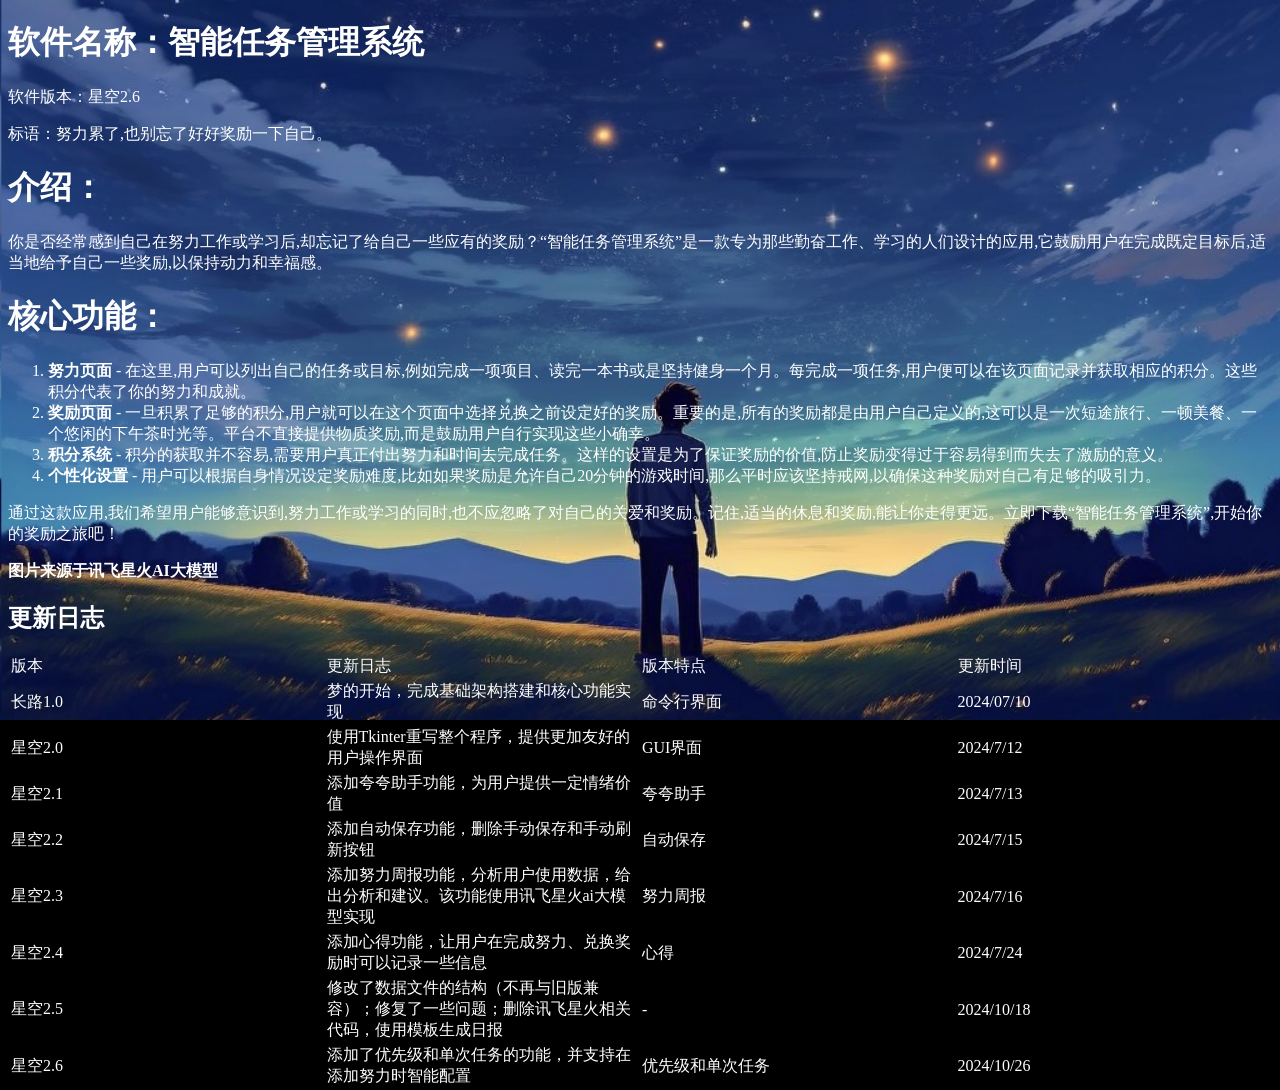
==== interdoction/index.html @ 84b58ace "上传2.6版本" ====
<!DOCTYPE html>
<html lang="zh">
<head>
    <meta charset="UTF-8">
    <title>智能任务管理系统</title>
    <link rel="stylesheet" type="text/css" href="css.css">
</head>
<body>
    <h1>软件名称：智能任务管理系统</h1>
    <p>软件版本：星空2.6</p>
    <p>标语：努力累了,也别忘了好好奖励一下自己。</p>
    <h1>介绍：</h1>
    <p>你是否经常感到自己在努力工作或学习后,却忘记了给自己一些应有的奖励？“智能任务管理系统”是一款专为那些勤奋工作、学习的人们设计的应用,它鼓励用户在完成既定目标后,适当地给予自己一些奖励,以保持动力和幸福感。</p>
    <h1>核心功能：</h1>
    <ol>
        <li><strong>努力页面</strong> - 在这里,用户可以列出自己的任务或目标,例如完成一项项目、读完一本书或是坚持健身一个月。每完成一项任务,用户便可以在该页面记录并获取相应的积分。这些积分代表了你的努力和成就。</li>
        <li><strong>奖励页面</strong> - 一旦积累了足够的积分,用户就可以在这个页面中选择兑换之前设定好的奖励。重要的是,所有的奖励都是由用户自己定义的,这可以是一次短途旅行、一顿美餐、一个悠闲的下午茶时光等。平台不直接提供物质奖励,而是鼓励用户自行实现这些小确幸。</li>
        <li><strong>积分系统</strong> - 积分的获取并不容易,需要用户真正付出努力和时间去完成任务。这样的设置是为了保证奖励的价值,防止奖励变得过于容易得到而失去了激励的意义。</li>
        <li><strong>个性化设置</strong> - 用户可以根据自身情况设定奖励难度,比如如果奖励是允许自己20分钟的游戏时间,那么平时应该坚持戒网,以确保这种奖励对自己有足够的吸引力。</li>
    </ol>
    <p>通过这款应用,我们希望用户能够意识到,努力工作或学习的同时,也不应忽略了对自己的关爱和奖励。记住,适当的休息和奖励,能让你走得更远。立即下载“智能任务管理系统”,开始你的奖励之旅吧！</p>
    <b>图片来源于讯飞星火AI大模型</b>
    <h2>更新日志</h2>
    <table>
        <tbody>
          <tr>
            <td>版本</td>
            <td>更新日志</td>
            <td>版本特点</td>
            <td>更新时间</td>
          </tr>
          <tr>
            <td>长路1.0</td>
            <td>梦的开始，完成基础架构搭建和核心功能实现</td>
            <td>命令行界面</td>
            <td>2024/07/10</td>
          </tr>
          <tr>
            <td>星空2.0</td>
            <td>使用Tkinter重写整个程序，提供更加友好的用户操作界面</td>
            <td>GUI界面</td>
            <td>2024/7/12</td>
          </tr>
          <tr>
            <td>星空2.1<br></td>
            <td>添加夸夸助手功能，为用户提供一定情绪价值</td>
            <td>夸夸助手</td>
            <td>2024/7/13</td>
          </tr>
          <tr>
            <td>星空2.2<br></td>
            <td>添加自动保存功能，删除手动保存和手动刷新按钮</td>
            <td>自动保存</td>
            <td>2024/7/15</td>
          </tr>
          <tr>
            <td>星空2.3<br></td>
            <td>添加努力周报功能，分析用户使用数据，给出分析和建议。该功能使用讯飞星火ai大模型实现</td>
            <td>努力周报</td>
            <td>2024/7/16</td>
          </tr>
          <tr>
            <td>星空2.4<br></td>
            <td>添加心得功能，让用户在完成努力、兑换奖励时可以记录一些信息</td>
            <td>心得</td>
            <td>2024/7/24</td>
          </tr>
          <tr>
            <td>星空2.5<br></td>
            <td>修改了数据文件的结构（不再与旧版兼容）；修复了一些问题；删除讯飞星火相关代码，使用模板生成日报</td>
            <td>-</td>
            <td>2024/10/18</td>
          </tr>
          <tr>
            <td>星空2.6<br></td>
            <td>添加了优先级和单次任务的功能，并支持在添加努力时智能配置</td>
            <td>优先级和单次任务</td>
            <td>2024/10/26</td>
          </tr>
        </tbody>
        <colgroup>
          <col style="width: 25%;">
          <col style="width: 25%;">
          <col style="width: 25%;">
          <col style="width: 25%;">
        </colgroup>
      </table>
</body>
</html>
---- interdoction/css.css ----
html{
    width: 100%;
    height: 100%;
}
body {
    background-image: url('./background.jpg');
    background-color: #000000;
    background-repeat: no-repeat;
    background-size: 100% auto;
}
*{
    color: white;
}
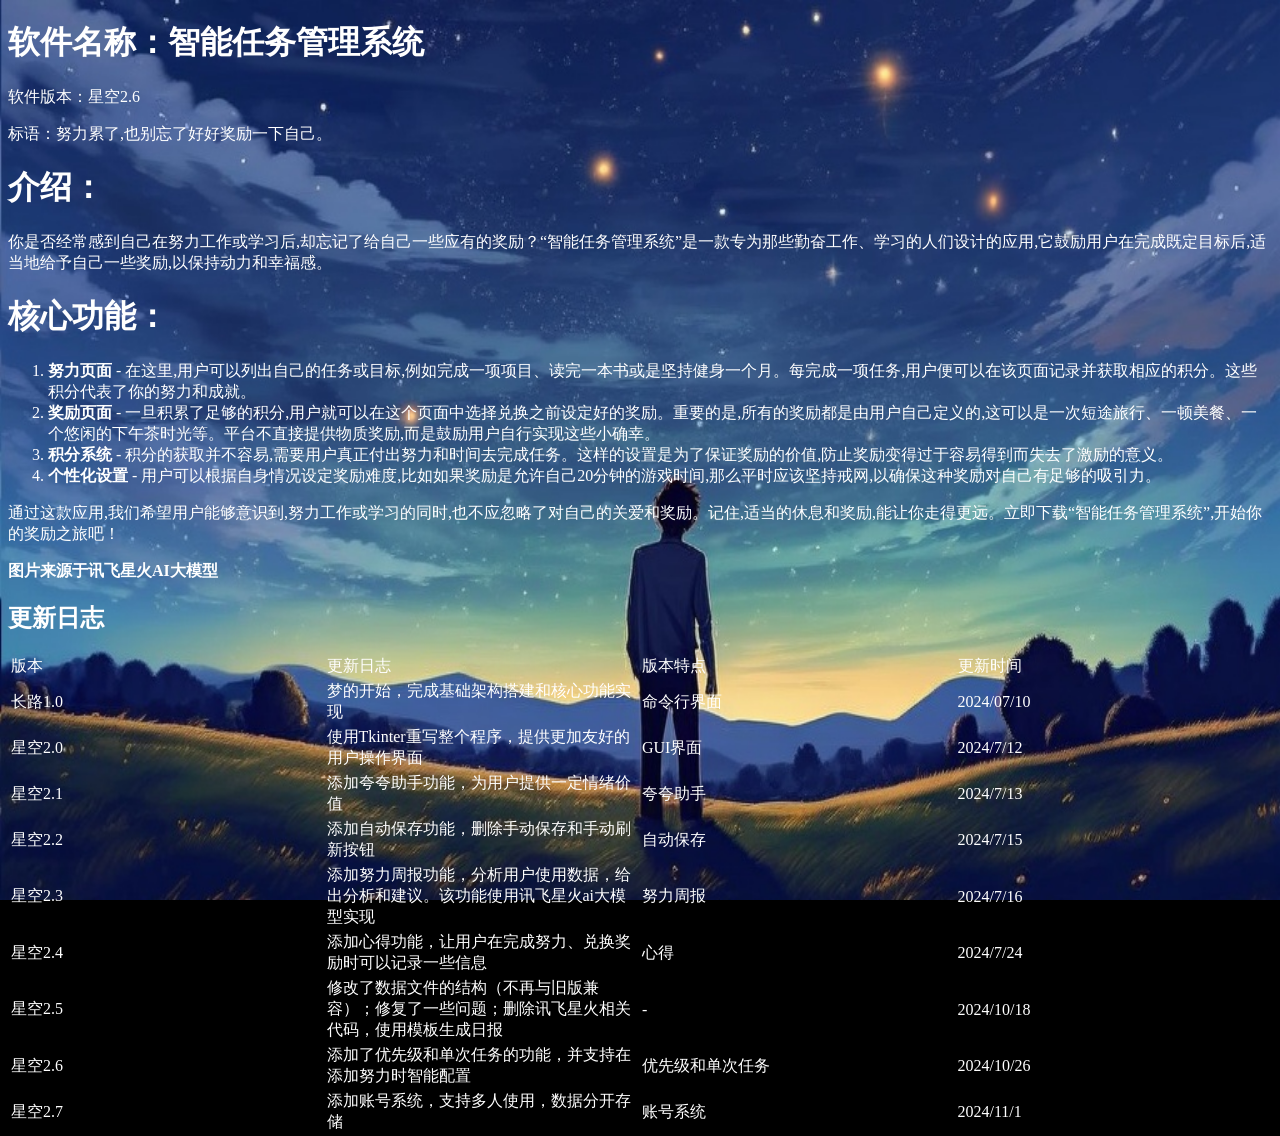
==== commit 291dbc1b: "添加账号系统，支持多人使用，数据分开存储" ====
--- a/interdoction/index.html
+++ b/interdoction/index.html
@@ -77,6 +77,12 @@
             <td>优先级和单次任务</td>
             <td>2024/10/26</td>
           </tr>
+          <tr>
+            <td>星空2.7<br></td>
+            <td>添加账号系统，支持多人使用，数据分开存储</td>
+            <td>账号系统</td>
+            <td>2024/11/1</td>
+          </tr>
         </tbody>
         <colgroup>
           <col style="width: 25%;">
--- a/interdoction/css.css
+++ b/interdoction/css.css
@@ -4,9 +4,12 @@
 }
 body {
     background-image: url('./background.jpg');
+    background-repeat: no-repeat;
+    /*background-position: center top;*/
+    background-size: 100% 100%;
+    background-attachment: fixed;
     background-color: #000000;
     background-repeat: no-repeat;
-    background-size: 100% auto;
 }
 *{
     color: white;
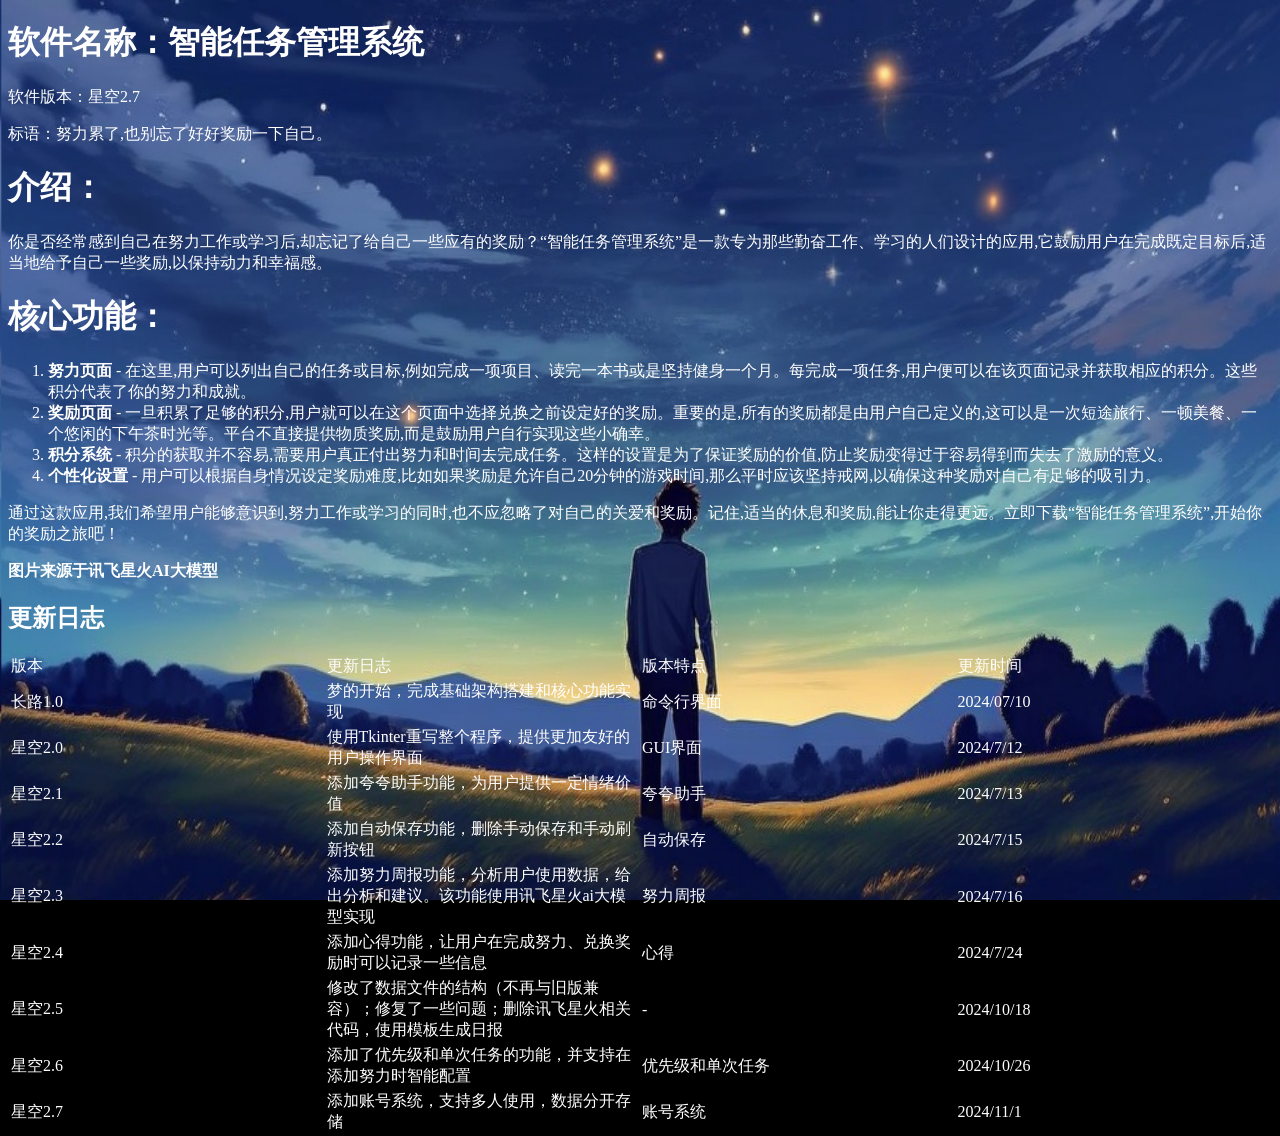
==== commit 7be5a82d: "修改介绍中的软件版本" ====
--- a/interdoction/index.html
+++ b/interdoction/index.html
@@ -7,7 +7,7 @@
 </head>
 <body>
     <h1>软件名称：智能任务管理系统</h1>
-    <p>软件版本：星空2.6</p>
+    <p>软件版本：星空2.7</p>
     <p>标语：努力累了,也别忘了好好奖励一下自己。</p>
     <h1>介绍：</h1>
     <p>你是否经常感到自己在努力工作或学习后,却忘记了给自己一些应有的奖励？“智能任务管理系统”是一款专为那些勤奋工作、学习的人们设计的应用,它鼓励用户在完成既定目标后,适当地给予自己一些奖励,以保持动力和幸福感。</p>
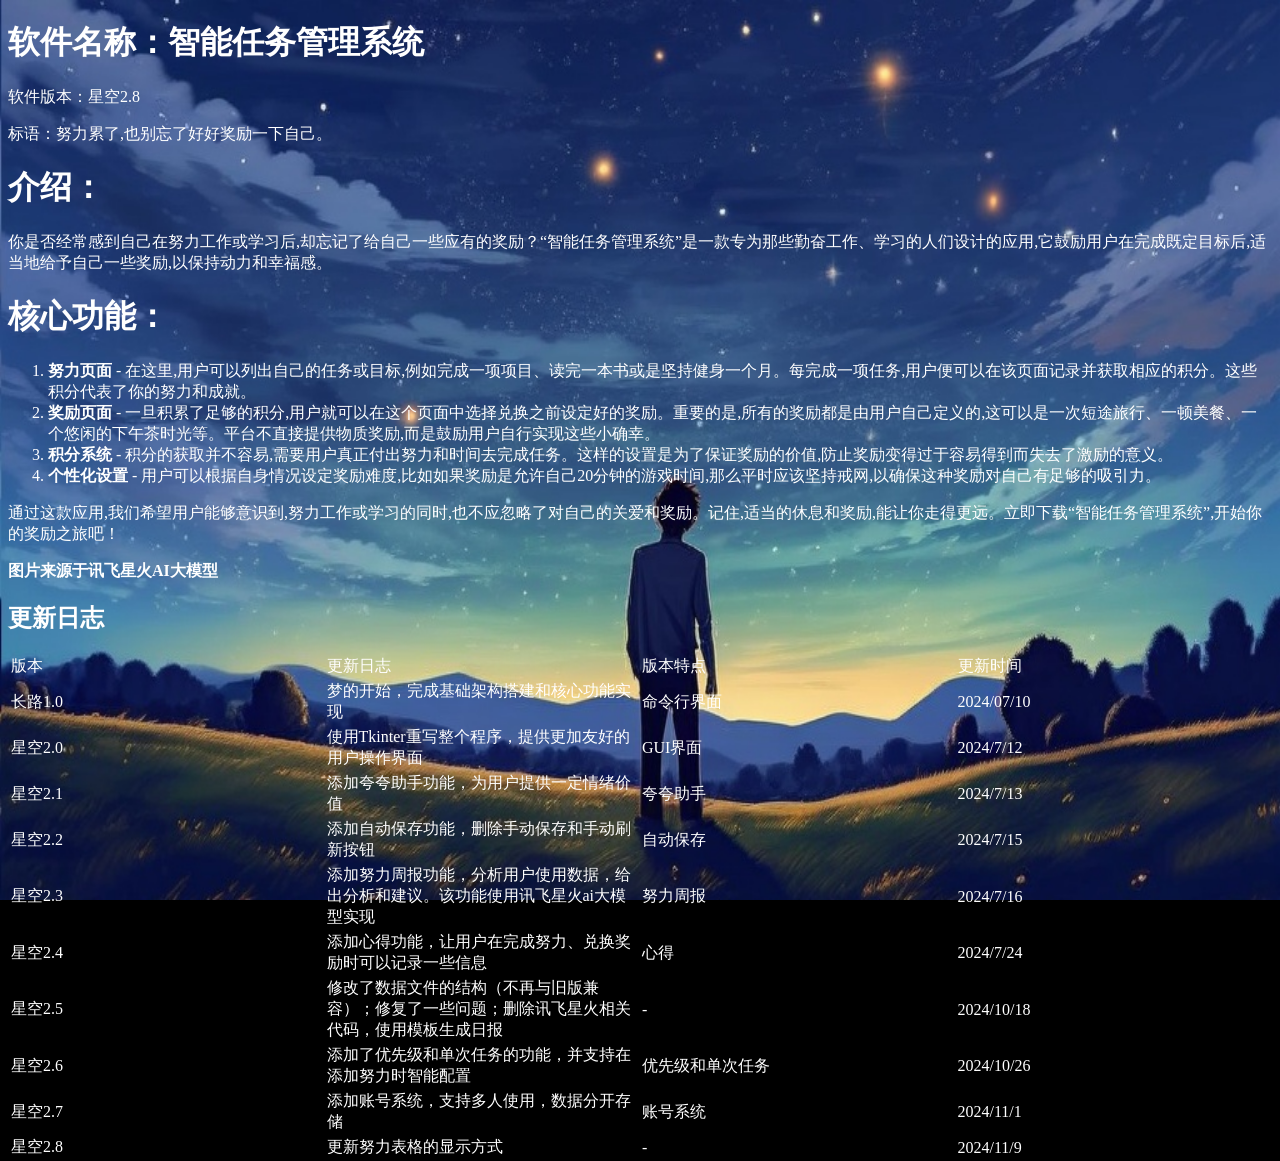
==== commit 4bc8abd5: "更新版本号码" ====
--- a/interdoction/index.html
+++ b/interdoction/index.html
@@ -7,7 +7,7 @@
 </head>
 <body>
     <h1>软件名称：智能任务管理系统</h1>
-    <p>软件版本：星空2.7</p>
+    <p>软件版本：星空2.8</p>
     <p>标语：努力累了,也别忘了好好奖励一下自己。</p>
     <h1>介绍：</h1>
     <p>你是否经常感到自己在努力工作或学习后,却忘记了给自己一些应有的奖励？“智能任务管理系统”是一款专为那些勤奋工作、学习的人们设计的应用,它鼓励用户在完成既定目标后,适当地给予自己一些奖励,以保持动力和幸福感。</p>
@@ -83,6 +83,12 @@
             <td>账号系统</td>
             <td>2024/11/1</td>
           </tr>
+          <tr>
+            <td>星空2.8<br></td>
+            <td>更新努力表格的显示方式</td>
+            <td>-</td>
+            <td>2024/11/9</td>
+          </tr>
         </tbody>
         <colgroup>
           <col style="width: 25%;">
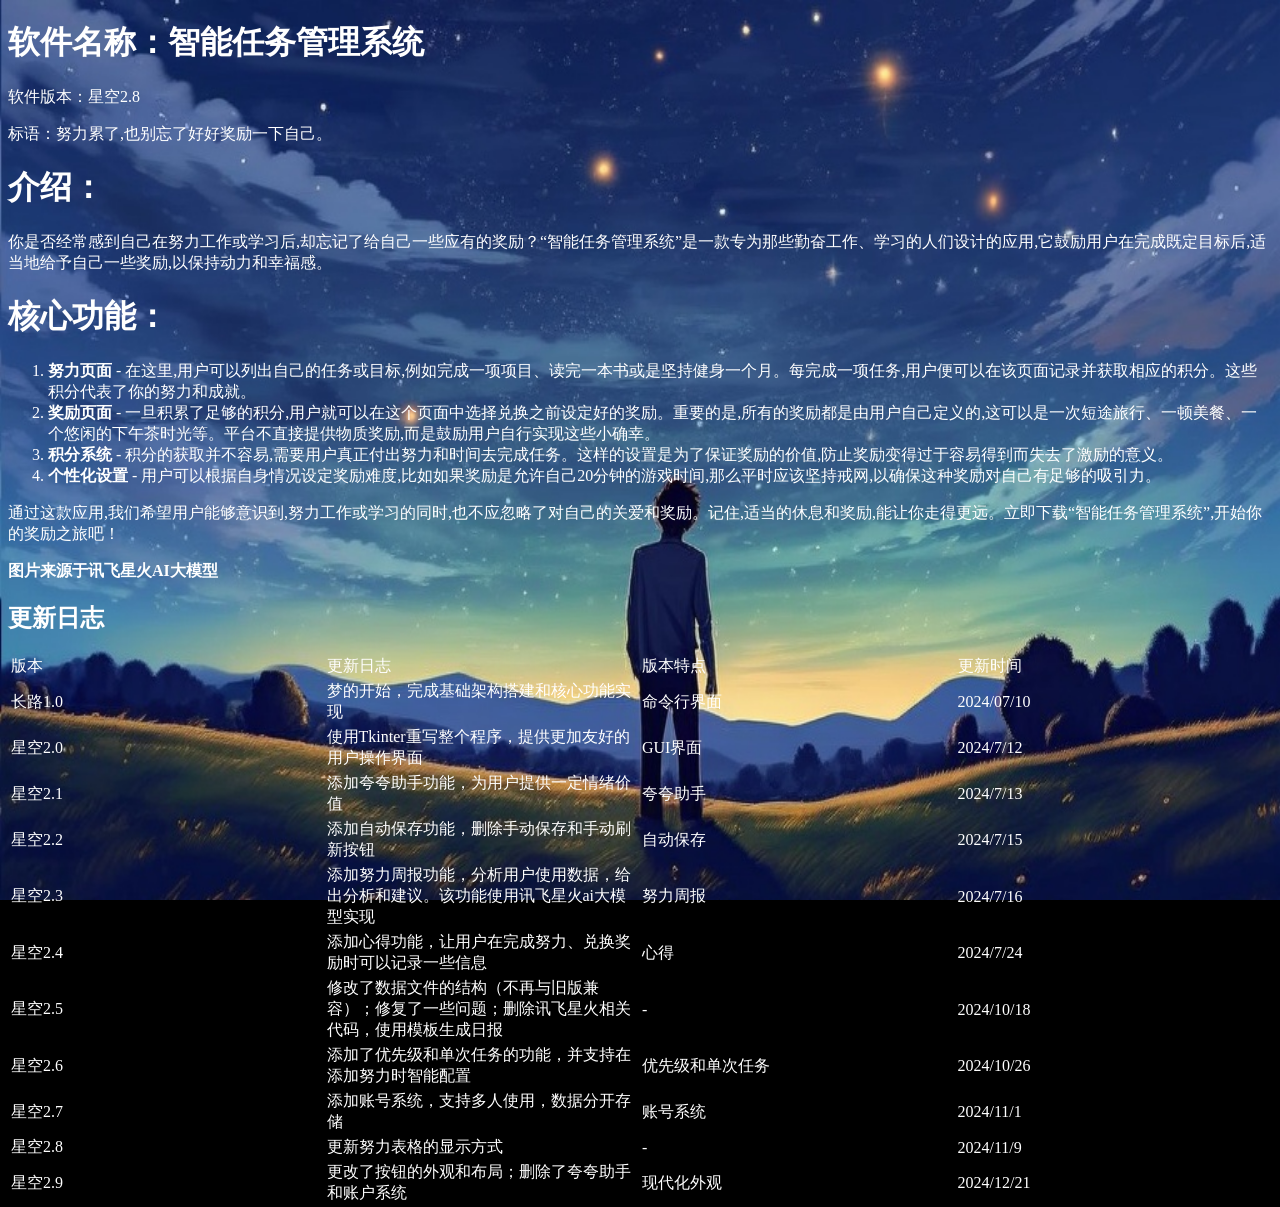
==== commit 280963c7: "发布2.9版本" ====
--- a/interdoction/index.html
+++ b/interdoction/index.html
@@ -89,6 +89,12 @@
             <td>-</td>
             <td>2024/11/9</td>
           </tr>
+          <tr>
+            <td>星空2.9<br></td>
+            <td>更改了按钮的外观和布局；删除了夸夸助手和账户系统</td>
+            <td>现代化外观</td>
+            <td>2024/12/21</td>
+          </tr>
         </tbody>
         <colgroup>
           <col style="width: 25%;">
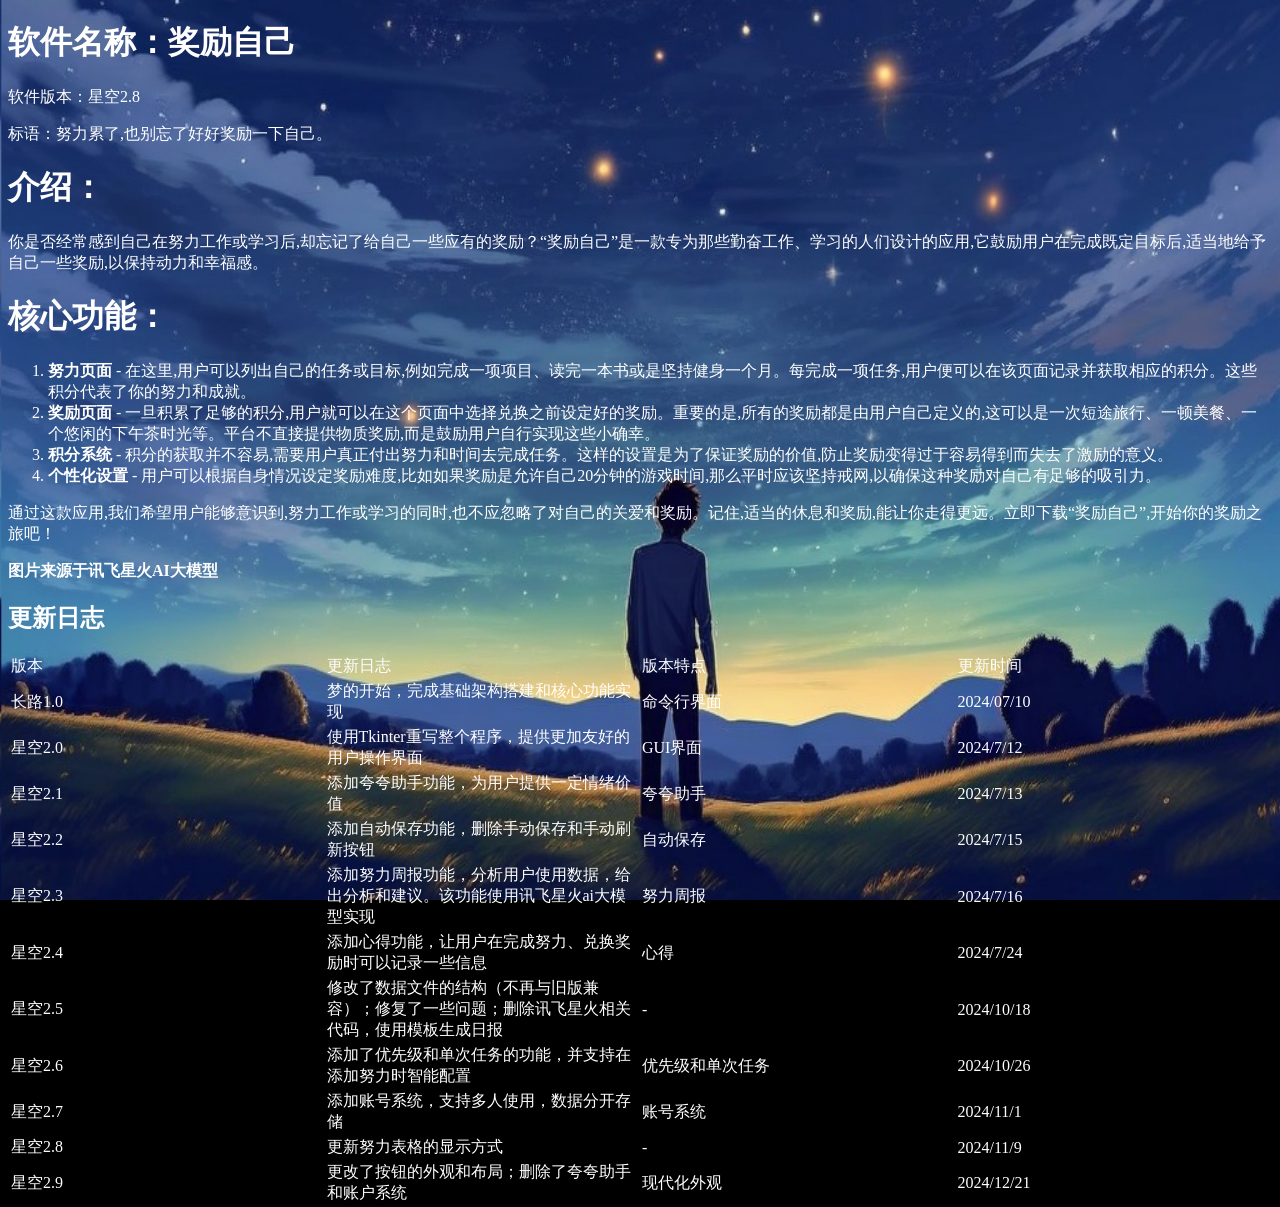
==== commit 82b1543f: "改名" ====
--- a/interdoction/index.html
+++ b/interdoction/index.html
@@ -2,15 +2,15 @@
 <html lang="zh">
 <head>
     <meta charset="UTF-8">
-    <title>智能任务管理系统</title>
+    <title>奖励自己</title>
     <link rel="stylesheet" type="text/css" href="css.css">
 </head>
 <body>
-    <h1>软件名称：智能任务管理系统</h1>
+    <h1>软件名称：奖励自己</h1>
     <p>软件版本：星空2.8</p>
     <p>标语：努力累了,也别忘了好好奖励一下自己。</p>
     <h1>介绍：</h1>
-    <p>你是否经常感到自己在努力工作或学习后,却忘记了给自己一些应有的奖励？“智能任务管理系统”是一款专为那些勤奋工作、学习的人们设计的应用,它鼓励用户在完成既定目标后,适当地给予自己一些奖励,以保持动力和幸福感。</p>
+    <p>你是否经常感到自己在努力工作或学习后,却忘记了给自己一些应有的奖励？“奖励自己”是一款专为那些勤奋工作、学习的人们设计的应用,它鼓励用户在完成既定目标后,适当地给予自己一些奖励,以保持动力和幸福感。</p>
     <h1>核心功能：</h1>
     <ol>
         <li><strong>努力页面</strong> - 在这里,用户可以列出自己的任务或目标,例如完成一项项目、读完一本书或是坚持健身一个月。每完成一项任务,用户便可以在该页面记录并获取相应的积分。这些积分代表了你的努力和成就。</li>
@@ -18,7 +18,7 @@
         <li><strong>积分系统</strong> - 积分的获取并不容易,需要用户真正付出努力和时间去完成任务。这样的设置是为了保证奖励的价值,防止奖励变得过于容易得到而失去了激励的意义。</li>
         <li><strong>个性化设置</strong> - 用户可以根据自身情况设定奖励难度,比如如果奖励是允许自己20分钟的游戏时间,那么平时应该坚持戒网,以确保这种奖励对自己有足够的吸引力。</li>
     </ol>
-    <p>通过这款应用,我们希望用户能够意识到,努力工作或学习的同时,也不应忽略了对自己的关爱和奖励。记住,适当的休息和奖励,能让你走得更远。立即下载“智能任务管理系统”,开始你的奖励之旅吧！</p>
+    <p>通过这款应用,我们希望用户能够意识到,努力工作或学习的同时,也不应忽略了对自己的关爱和奖励。记住,适当的休息和奖励,能让你走得更远。立即下载“奖励自己”,开始你的奖励之旅吧！</p>
     <b>图片来源于讯飞星火AI大模型</b>
     <h2>更新日志</h2>
     <table>
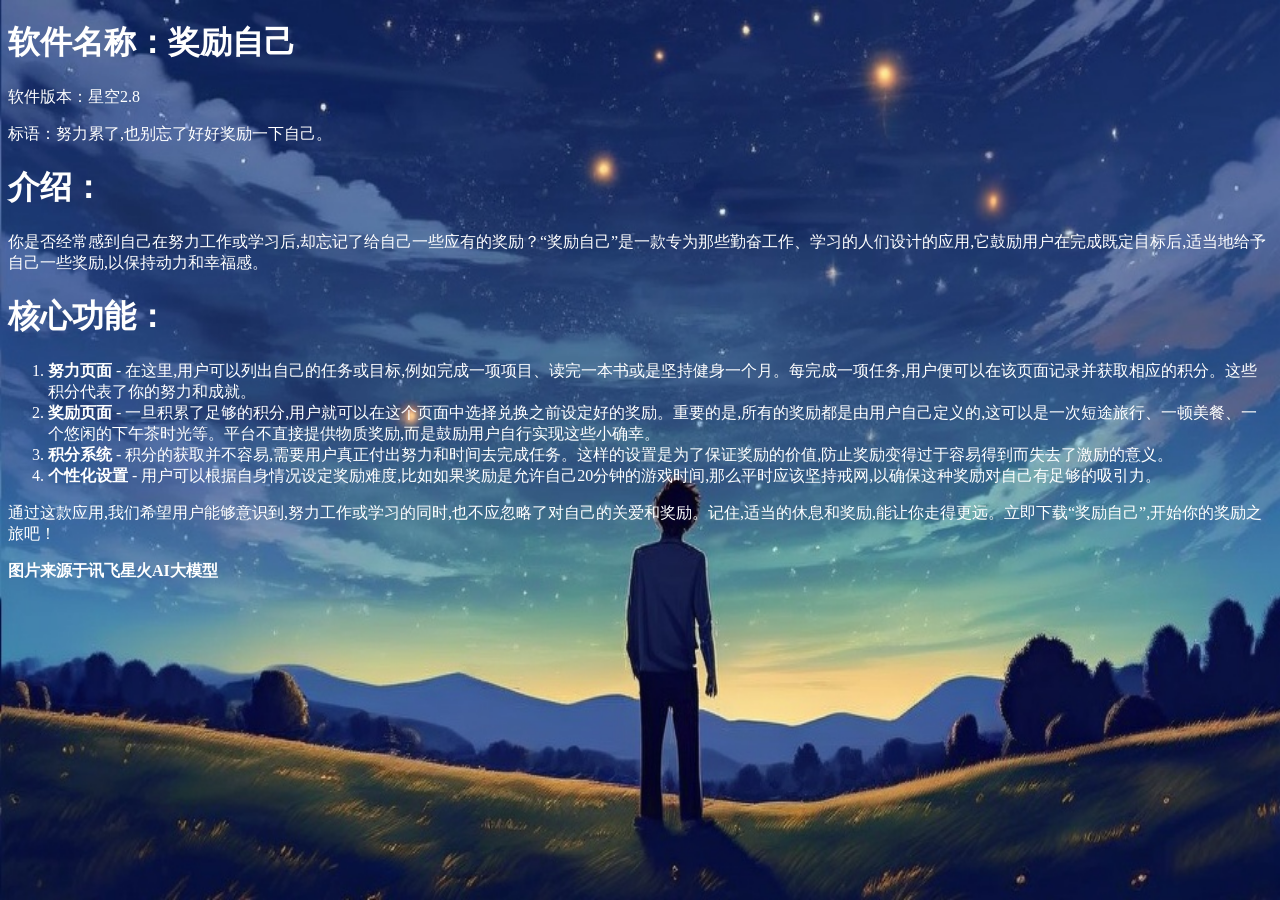
==== commit a3038130: "改名，删除更新日志" ====
--- a/interdoction/index.html
+++ b/interdoction/index.html
@@ -20,82 +20,7 @@
     </ol>
     <p>通过这款应用,我们希望用户能够意识到,努力工作或学习的同时,也不应忽略了对自己的关爱和奖励。记住,适当的休息和奖励,能让你走得更远。立即下载“奖励自己”,开始你的奖励之旅吧！</p>
     <b>图片来源于讯飞星火AI大模型</b>
-    <h2>更新日志</h2>
-    <table>
-        <tbody>
-          <tr>
-            <td>版本</td>
-            <td>更新日志</td>
-            <td>版本特点</td>
-            <td>更新时间</td>
-          </tr>
-          <tr>
-            <td>长路1.0</td>
-            <td>梦的开始，完成基础架构搭建和核心功能实现</td>
-            <td>命令行界面</td>
-            <td>2024/07/10</td>
-          </tr>
-          <tr>
-            <td>星空2.0</td>
-            <td>使用Tkinter重写整个程序，提供更加友好的用户操作界面</td>
-            <td>GUI界面</td>
-            <td>2024/7/12</td>
-          </tr>
-          <tr>
-            <td>星空2.1<br></td>
-            <td>添加夸夸助手功能，为用户提供一定情绪价值</td>
-            <td>夸夸助手</td>
-            <td>2024/7/13</td>
-          </tr>
-          <tr>
-            <td>星空2.2<br></td>
-            <td>添加自动保存功能，删除手动保存和手动刷新按钮</td>
-            <td>自动保存</td>
-            <td>2024/7/15</td>
-          </tr>
-          <tr>
-            <td>星空2.3<br></td>
-            <td>添加努力周报功能，分析用户使用数据，给出分析和建议。该功能使用讯飞星火ai大模型实现</td>
-            <td>努力周报</td>
-            <td>2024/7/16</td>
-          </tr>
-          <tr>
-            <td>星空2.4<br></td>
-            <td>添加心得功能，让用户在完成努力、兑换奖励时可以记录一些信息</td>
-            <td>心得</td>
-            <td>2024/7/24</td>
-          </tr>
-          <tr>
-            <td>星空2.5<br></td>
-            <td>修改了数据文件的结构（不再与旧版兼容）；修复了一些问题；删除讯飞星火相关代码，使用模板生成日报</td>
-            <td>-</td>
-            <td>2024/10/18</td>
-          </tr>
-          <tr>
-            <td>星空2.6<br></td>
-            <td>添加了优先级和单次任务的功能，并支持在添加努力时智能配置</td>
-            <td>优先级和单次任务</td>
-            <td>2024/10/26</td>
-          </tr>
-          <tr>
-            <td>星空2.7<br></td>
-            <td>添加账号系统，支持多人使用，数据分开存储</td>
-            <td>账号系统</td>
-            <td>2024/11/1</td>
-          </tr>
-          <tr>
-            <td>星空2.8<br></td>
-            <td>更新努力表格的显示方式</td>
-            <td>-</td>
-            <td>2024/11/9</td>
-          </tr>
-          <tr>
-            <td>星空2.9<br></td>
-            <td>更改了按钮的外观和布局；删除了夸夸助手和账户系统</td>
-            <td>现代化外观</td>
-            <td>2024/12/21</td>
-          </tr>
-        </tbody>
+
         <colgroup>
           <col style="width: 25%;">
           <col style="width: 25%;">
